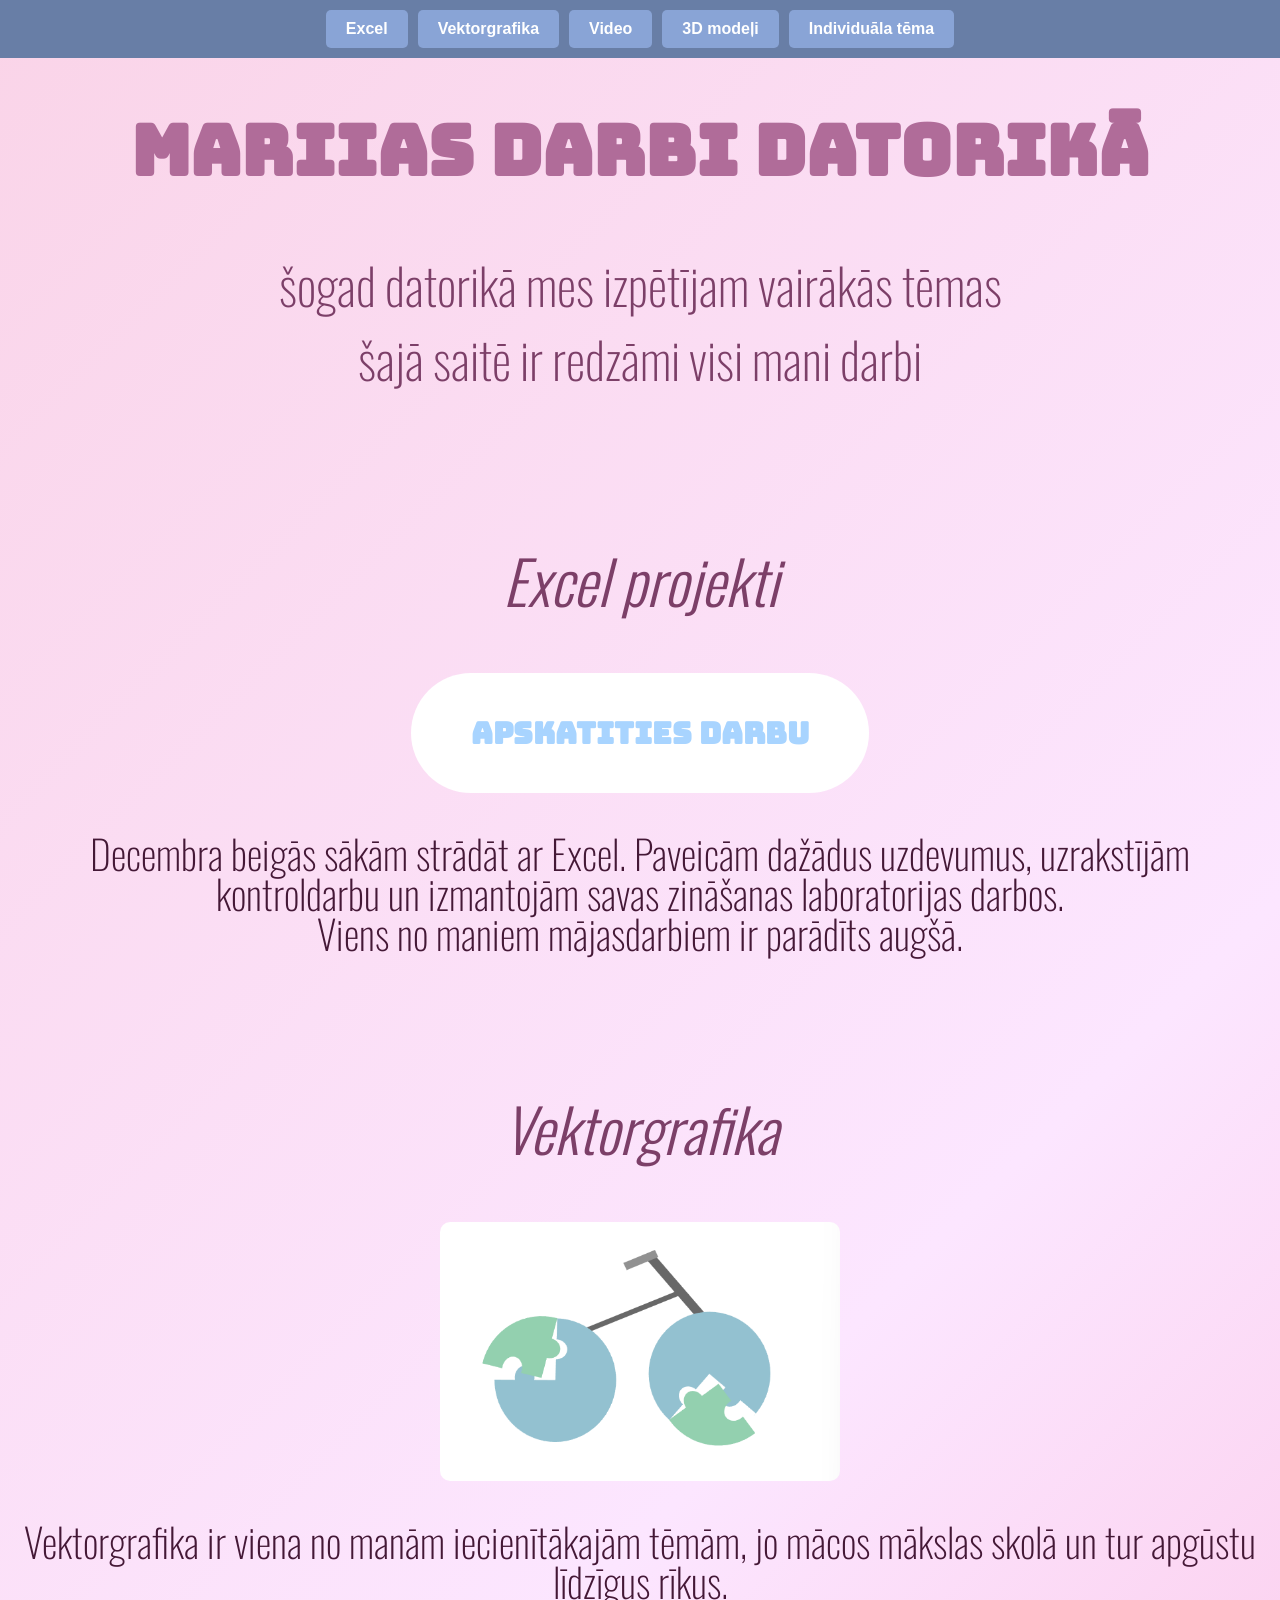
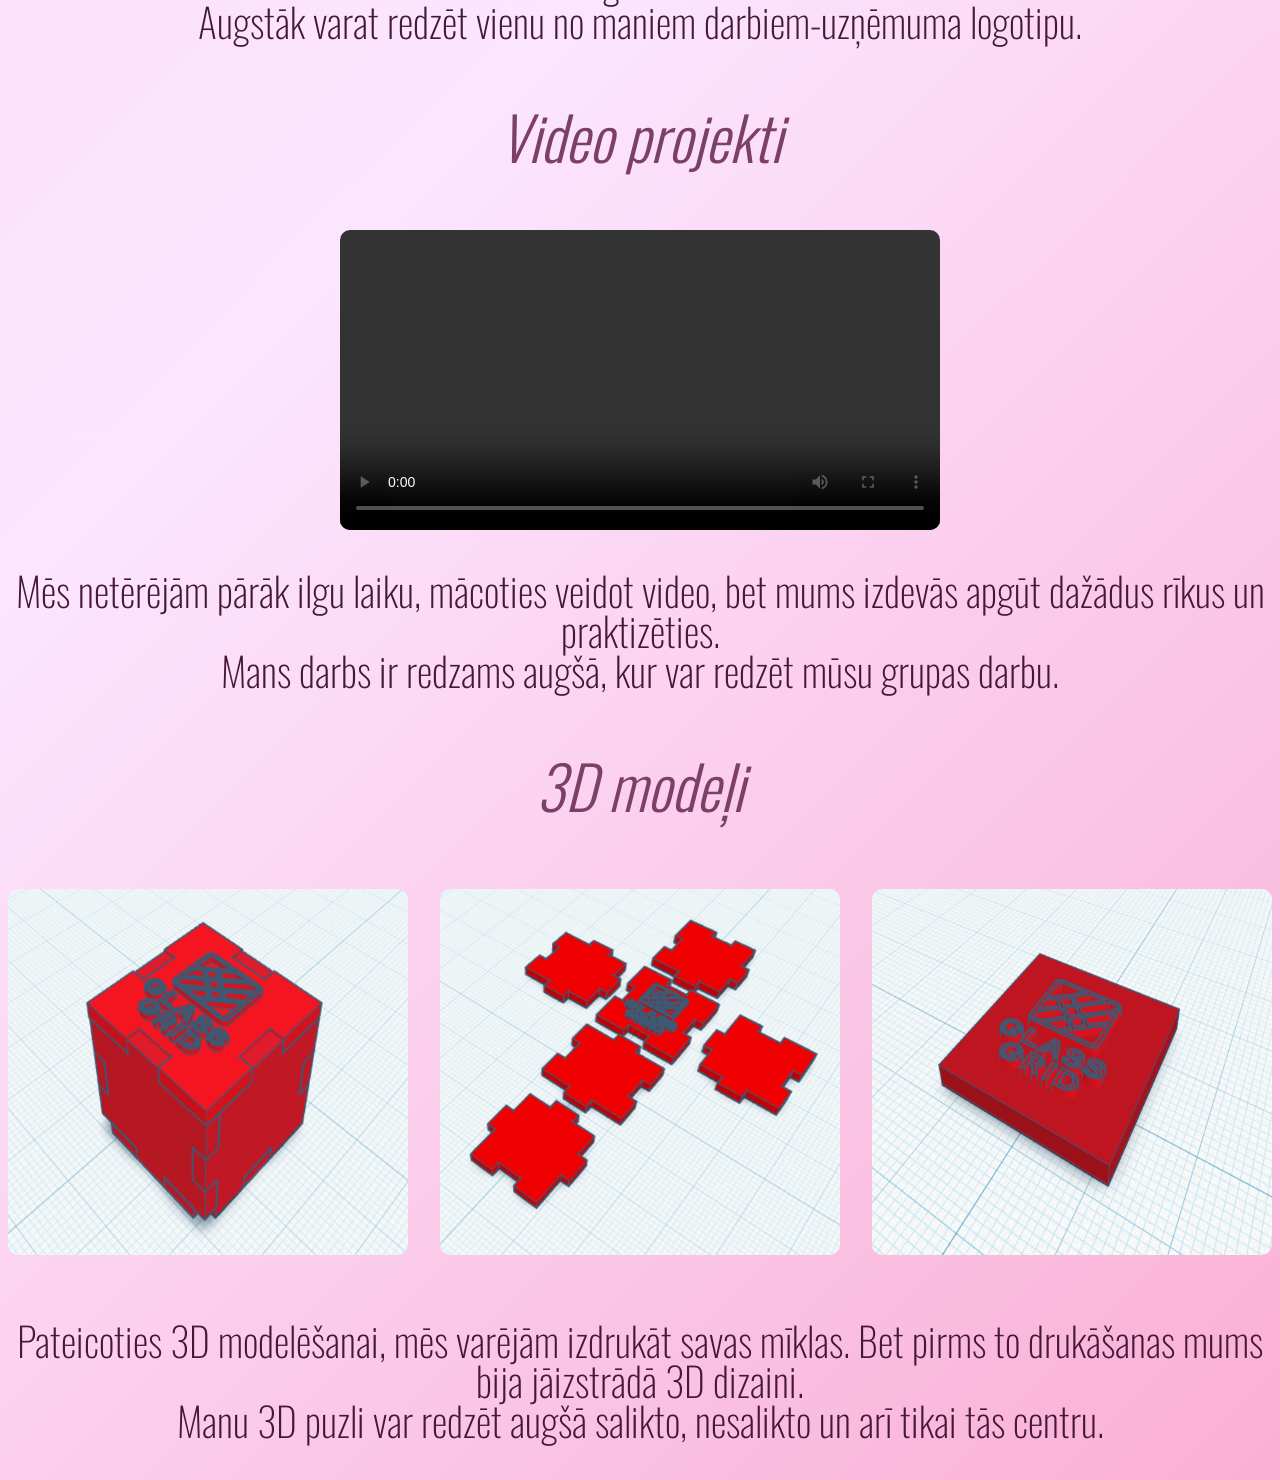
==== index.html @ cb34b1cf "" ====
<!DOCTYPE html>
<html lang="lv">
    <head>
        <meta charset="UTF-8">
        <title>Mariias progress datorikā</title>
         <link rel="preconnect" href="https://fonts.googleapis.com">
<link rel="preconnect" href="https://fonts.googleapis.com">
<link rel="preconnect" href="https://fonts.gstatic.com" crossorigin>
<link href="https://fonts.googleapis.com/css2?family=Bungee&family=DM+Sans:ital,opsz,wght@0,9..40,100..1000;1,9..40,100..1000&family=Oswald:wght@200..700&display=swap" rel="stylesheet">
<link rel="preconnect" href="https://fonts.gstatic.com" crossorigin>
<link href="https://fonts.googleapis.com/css2?family=Oswald:wght@200..700&display=swap" rel="stylesheet">
<link rel="preconnect" href="https://fonts.googleapis.com">
<link rel="preconnect" href="https://fonts.gstatic.com" crossorigin>
<link href="https://fonts.googleapis.com/css2?family=DM+Sans:ital,opsz,wght@0,9..40,100..1000;1,9..40,100..1000&family=Oswald:wght@200..700&display=swap" rel="stylesheet">
<link rel="preconnect" href="https://fonts.googleapis.com">
<link rel="preconnect" href="https://fonts.gstatic.com" crossorigin>
<link href="https://fonts.googleapis.com/css2?family=Bungee&family=DM+Sans:ital,opsz,wght@0,9..40,100..1000;1,9..40,100..1000&family=Oswald:wght@200..700&display=swap" rel="stylesheet">
<link rel="stylesheet" href="mansstils.css">
    </head>
    <body>
        <nav>
            <ul>
                <li><a href="#excel">Excel</a></li>
                <li><a href="#vectorgrafika">Vektorgrafika</a></li>
                <li><a href="#video">Video</a></li>
                <li><a href="#3d">3D modeļi</a></li>
                <li class="dropdown">
                    <a href="otrais.html">Individuāla tēma</a>
                    <ul class="dropdown-menu">
                        <li><a href="otrais.html#gif">GIFs</a></li>
                        <li><a href="otrais.html#word">Word</a></li>
                    </ul>

                </li>
            </ul>
        </nav>  
        <div class="content">
        <div><h1><strong>Mariias darbi datorikā</strong></h1></div>
        <div><h3>šogad datorikā mes izpētījam vairākās tēmas <br> šajā saitē ir redzāmi visi mani darbi</h3></div>
        <section id="excel">
            <div class="main-container">
            <h2>Excel projekti</h2>
            <a href="images/excelmd.xlsx" target="_blank" class="main-button"> Apskatities darbu
            </a>  
            <p> Decembra beigās sākām strādāt ar Excel. Paveicām dažādus uzdevumus, uzrakstījām kontroldarbu un izmantojām savas zināšanas laboratorijas darbos.
                <br>Viens no maniem mājasdarbiem ir parādīts augšā.</p>
            </div>
        </section>
        <section id="vectorgrafika">
            <h2>Vektorgrafika</h2>
            <img src="images/logotipsfoto.png" alt="Vektorgrafika 1"/>
            <p>Vektorgrafika ir viena no manām iecienītākajām tēmām, jo mācos mākslas skolā un tur apgūstu līdzīgus rīkus. 
                <br>Augstāk varat redzēt vienu no maniem darbiem-uzņēmuma logotipu.</p> 
        </section>
        <section id="video">
            <h2>Video projekti</h2>
            <video width="320" height="240" controls>
                <source src="images/komandesvideo.mp4" type="video/mp4">
            </video>
            <p>Mēs netērējām pārāk ilgu laiku, mācoties veidot video, bet mums izdevās apgūt dažādus rīkus un praktizēties.
                <br>Mans darbs ir redzams augšā, kur var redzēt mūsu grupas darbu.</p>
        </section>
        <section id="3d">
            <h2>3D modeļi</h2>
            <div class="image-row">
                <img src="images/glassgridsalikts.png" alt="salikts 3d modeļis"/>
                <img src="images/glassgridnesalikts.png" alt="nesalikts3d modeļis"/>
                <img src="images/glaasgridcentrs.png" alt="3d modeļa centrs"/>
                <p>Pateicoties 3D modelēšanai, mēs varējām izdrukāt savas mīklas. Bet pirms to drukāšanas mums bija jāizstrādā 3D dizaini. 
                    <br>Manu 3D puzli var redzēt augšā salikto, nesalikto un arī tikai tās centru.</p>
            </div>
        </section>
       </div>
     </body>
</html>
---- mansstils.css ----
body{ 
    margin: 0;
    padding: 0;
    box-sizing: border-box;
    font-family: Arial, sans-serif;
    min-height: 100vh;
    background: linear-gradient(135deg,#fad4e8,#fce6ff,#faafd4);
  position: relative;
}

h1{
    color: rgb(176,108,153);
    text-align: center;
    font-size: 70px;
    font-family: 'Bungee',sans-serif;
    font-weight: 400;
    font-style: normal;

    
}
h2{
    color: rgb(124,63,104);
    text-align: center;
    font-size: 60px;
    font-family:'Oswald',serif;
    font-weight: 300;
    font-style: oblique;
        
}
h3{  color: rgb(124,63,104);
    text-align: center;
    font-size: 50px;
    font-family:'Oswald',sans-serif;
    font-weight: 200;
    font-style: inherit;
    
}
p{
    font-family: 'Oswald',sans-serif;
    font-weight: 200;
    font-style: normal;
    font-size: 40px;
    line-height: 1.5;
    color: rgb(68,24,54);
    text-align: center;
    line-height:1;
}
a{
    color: lightsteelblue;
    text-decoration:none;
    text-align: center;
}
a:hover {
    color:black;
    text-align: center;
}
img{
    max-width: 400px;
    max-height: 400px;
    display: block;
    margin: 10px auto;
    border-radius: 10px;
}
video{
    width: 600px;
    height: auto;
    display: block;
    margin: 10px auto;
    border-radius: 10px;
}
nav {
    margin: 0;
    position: sticky;
    top: 0;
    z-index: 100;
}
nav ul{
    margin: 0;
    list-style: none;
    display: flex;
    gap: 10px;
    background-color: #687ea6;
    padding: 10px;
    justify-content: center;
}

nav ul li a {
    margin: 0;
    display: block;
    padding: 10px 20px;
    background-color: #89a4d6;
    color: white;
    text-decoration: none;
    border-radius: 5px;
    font-weight: bold;
    text-align: center;
    transition: o.3s;
   }

nav ul li a:hover {
    background-color: #8495b3;
}
button{
    justify-content: center;
    align-content: center;
    color: rgb(168,212,255);
    border-radius: 40px;
    padding: 20px 40px;
    cursor: pointer;
    border: none;
    align-content: center;
    font-family: "Bungee",sans-serif;
    font-size: 20px;
    transition-duration: 0.4s;
    display: inline-block;
}
.button-wrapper{
    display: flex;
    justify-content: center;
    padding: 20px 0;
}

.image-row {
    display: flex;
    justify-content: center;
    gap: 15px;
    flex-wrap: wrap;
}
.image-row img{
    width: 400px;
    height: auto;
    border-radius: 10px;
} 
.main-container{
    display: flex;
    flex-direction: column;
    align-items: center;
    justify-content: center;
    text-align: center;
    min-height: 50vh;
    padding: 40px;
}
.main-button{
    display: inline-block;
    font-family: "Bungee",sans-serif;
    font-size: 30px;
    font-weight: bold;
    color: rgb(168,212,255);
    background-color: white;
    border-radius: 60px;
    padding: 40px 60px;
    
    
        
}
.main-button:hover {
    color: rgb(57,107,156);
}

.dropdown {
    position: relative;
}

.dropdown-menu {
    display: none;
    position: absolute;
    list-style: none;
    padding: 10px;
    margin: 0;
    background-color: #687ea6;
}

.dropdown:hover .dropdown-menu {
    display: block;
}

.dropdown-menu li {
    margin: 5px 0;
}
.dropdown-menu {
    border-radius: 10px;
}
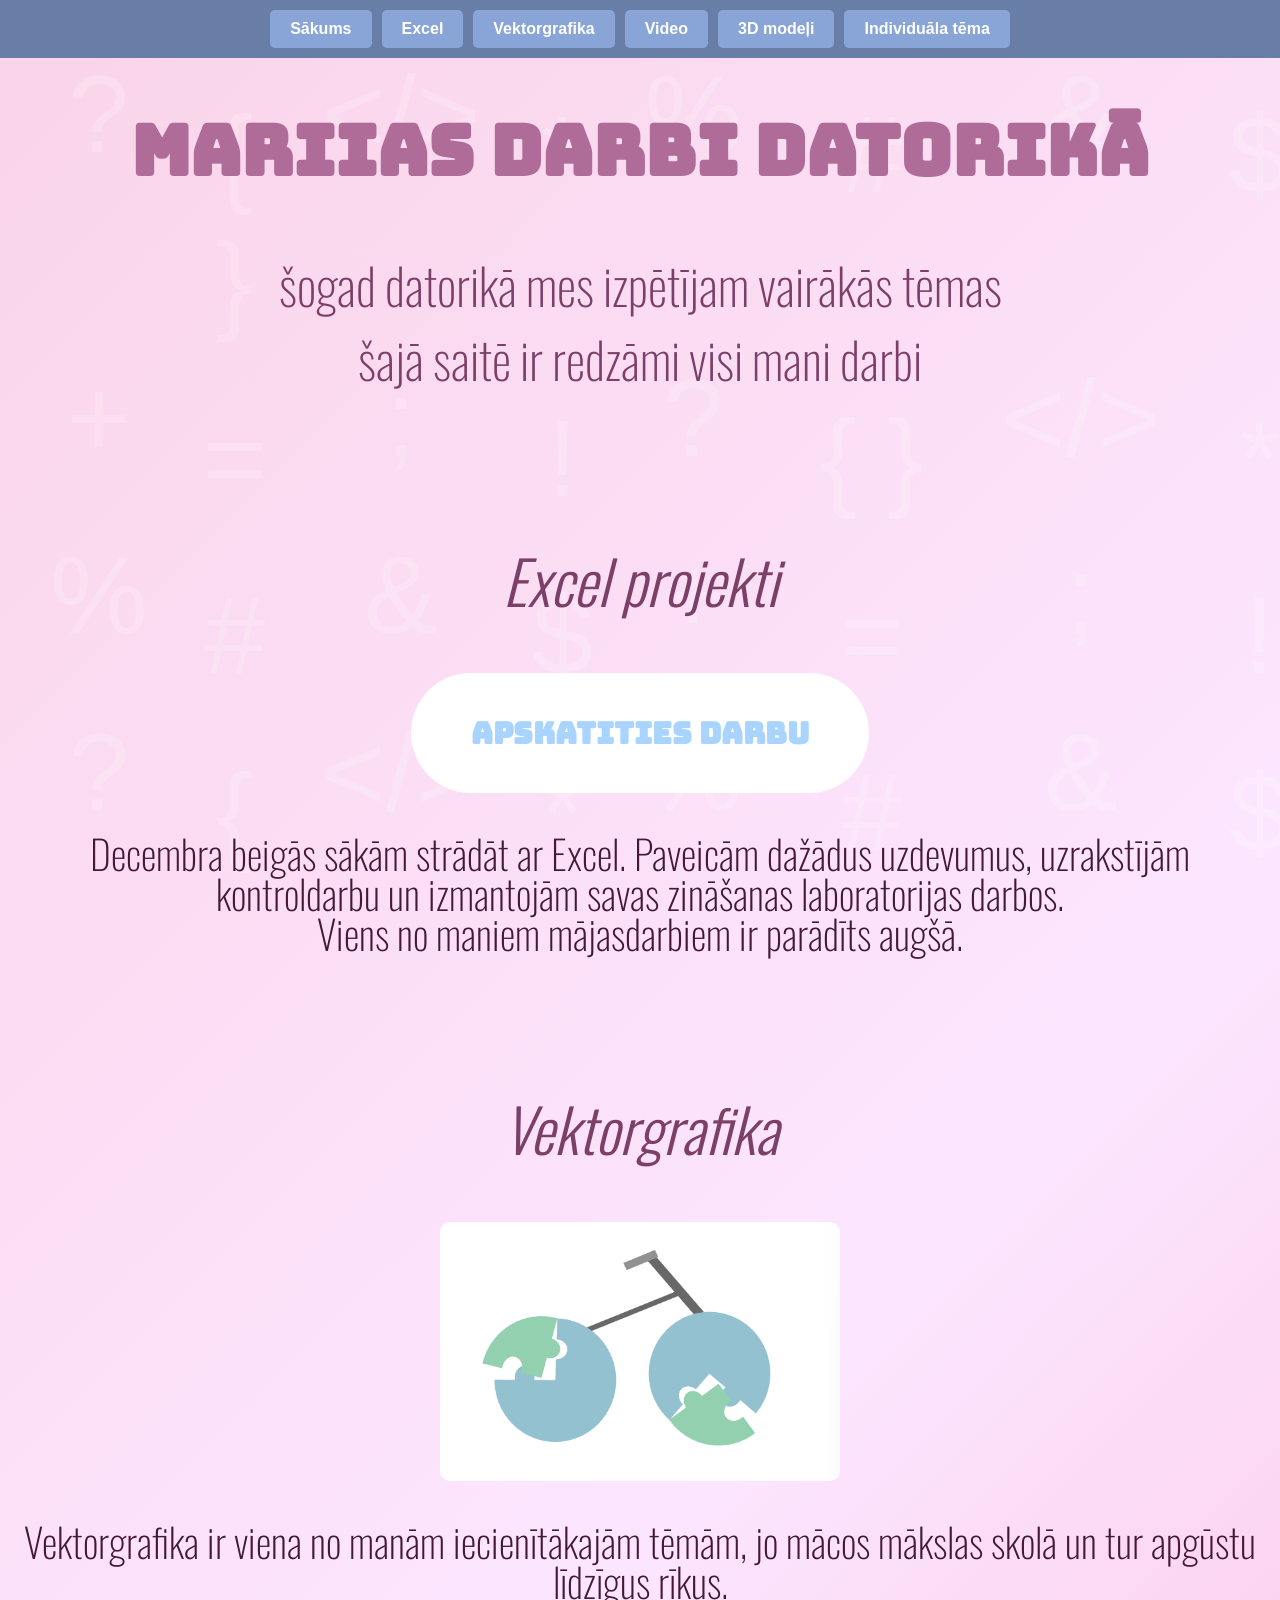
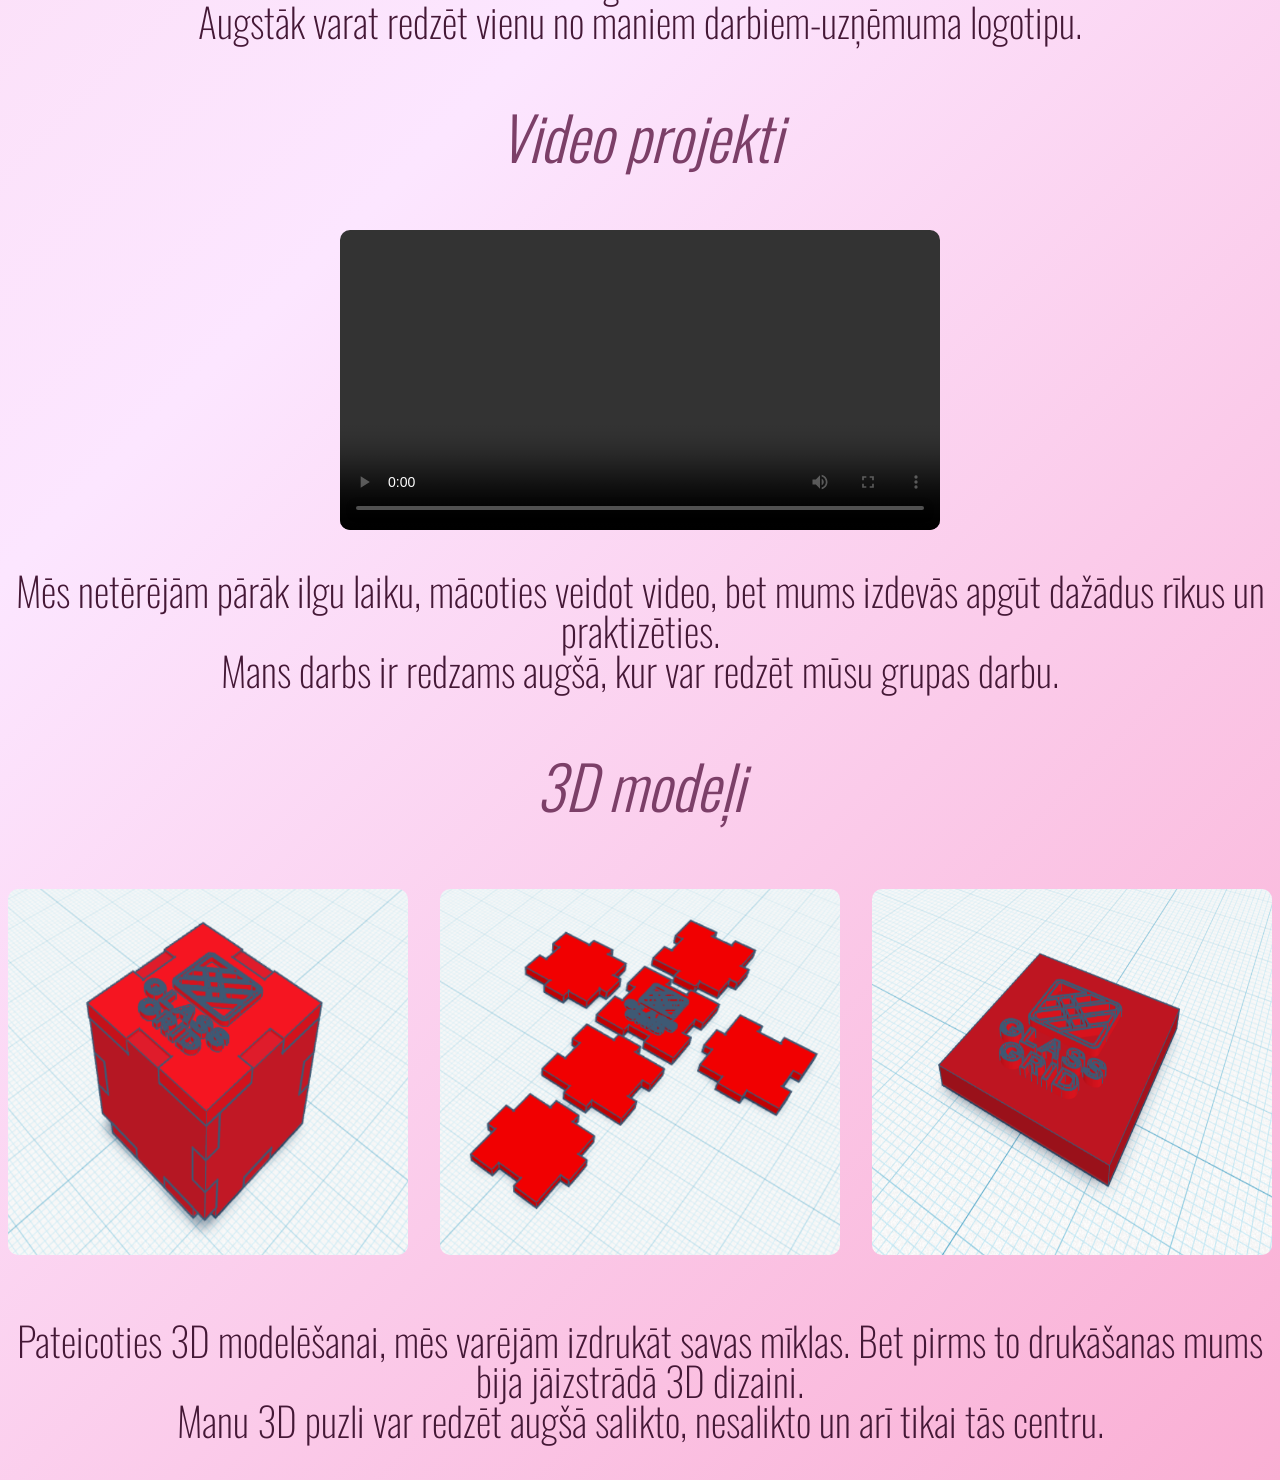
==== commit 332e954c: "Add files via upload" ====
--- a/index.html
+++ b/index.html
@@ -18,8 +18,60 @@
 <link rel="stylesheet" href="mansstils.css">
     </head>
     <body>
+        <div id="#top"></div>
+        <div class="bg-grid">
+             <span>?</span>
+  <span>{ }</span>
+  <span>&lt;/&gt;</span>
+  <span>*</span>
+  <span>%</span>
+  <span>#</span>
+  <span>&amp;</span>
+  <span>$</span>
+  <span>+</span>
+  <span>=</span>
+  <span>;</span>
+  <span>!</span>
+   <span>?</span>
+  <span>{ }</span>
+  <span>&lt;/&gt;</span>
+  <span>*</span>
+  <span>%</span>
+  <span>#</span>
+  <span>&amp;</span>
+  <span>$</span>
+  <span>+</span>
+  <span>=</span>
+  <span>;</span>
+  <span>!</span>
+   <span>?</span>
+  <span>{ }</span>
+  <span>&lt;/&gt;</span>
+  <span>*</span>
+  <span>%</span>
+  <span>#</span>
+  <span>&amp;</span>
+  <span>$</span>
+  <span>+</span>
+  <span>=</span>
+  <span>;</span>
+  <span>!</span>
+  <span>{ }</span>
+  <span>&lt;/&gt;</span>
+  <span>*</span>
+  <span>%</span>
+  <span>#</span>
+  <span>&amp;</span>
+  <span>$</span>
+  <span>+</span>
+  <span>=</span>
+  <span>;</span>
+  <span>!</span>
+   <span>?</span>
+        </div>
         <nav>
             <ul>
+                <li><a href="#top">Sākums</a></li>
                 <li><a href="#excel">Excel</a></li>
                 <li><a href="#vectorgrafika">Vektorgrafika</a></li>
                 <li><a href="#video">Video</a></li>
--- a/mansstils.css
+++ b/mansstils.css
@@ -5,7 +5,15 @@
     font-family: Arial, sans-serif;
     min-height: 100vh;
     background: linear-gradient(135deg,#fad4e8,#fce6ff,#faafd4);
-  position: relative;
+    position: relative;
+    opacity: 0;            
+    animation: fadeIn 0.3s forwards;
+}
+
+@keyframes fadeIn {
+  to {
+    opacity: 1;
+  }
 }
 
 h1{
@@ -60,6 +68,10 @@
     display: block;
     margin: 10px auto;
     border-radius: 10px;
+    transition: transform 0.3s ease;
+}
+img:hover {
+    transform: scale(1.05);
 }
 video{
     width: 600px;
@@ -67,6 +79,10 @@
     display: block;
     margin: 10px auto;
     border-radius: 10px;
+    transition: transform 0.3s ease;
+}
+video:hover{
+    transform: scale(1.05)
 }
 nav {
     margin: 0;
@@ -111,9 +127,9 @@
     align-content: center;
     font-family: "Bungee",sans-serif;
     font-size: 20px;
-    transition-duration: 0.4s;
     display: inline-block;
 }
+
 .button-wrapper{
     display: flex;
     justify-content: center;
@@ -125,6 +141,7 @@
     justify-content: center;
     gap: 15px;
     flex-wrap: wrap;
+    transition: transform 0.3s ease;
 }
 .image-row img{
     width: 400px;
@@ -149,12 +166,31 @@
     background-color: white;
     border-radius: 60px;
     padding: 40px 60px;
+    transition: all 0.4s ease;
     
     
         
 }
 .main-button:hover {
+    transform: scale(1.1);
+    box-shadow: 0 10px 25px rgba(0,0,0,0.2);
     color: rgb(57,107,156);
+    
+}
+.main-button:active {
+    transform: scale(0.95);
+}
+section {
+    opacity: 0;
+    transform: translateY(40px);
+    animation: fadeUp 1s ease forwards;
+}
+
+@keyframes fadeUp {
+    to {
+        opacity: 1;
+        transform: translateY(0);
+    }
 }
 
 .dropdown {
@@ -181,3 +217,37 @@
     border-radius: 10px;
 }
 
+.bg-grid { 
+position: fixed; 
+inset: 0; 
+z-index: -1; 
+pointer-events: none; 
+display: grid; 
+grid-template-columns: repeat(8, 1fr); 
+gap: 50px; 
+padding: 50px; 
+overflow: hidden;
+} 
+.bg-grid span { 
+font-size: 110px; 
+color: rgba(255,255,255,0.2); 
+text-align: center; 
+position: relative; 
+animation: floatUp 8s linear infinite;
+} 
+
+
+
+
+
+.bg-grid span:nth-child(even) {
+    transform: translateY(40px);
+}
+
+@keyframes floatUp {
+   0% { transform: translateY(0); }
+    100% { transform: translateY(-200%); }
+}
+html {
+    scroll-behavior: smooth;
+}
